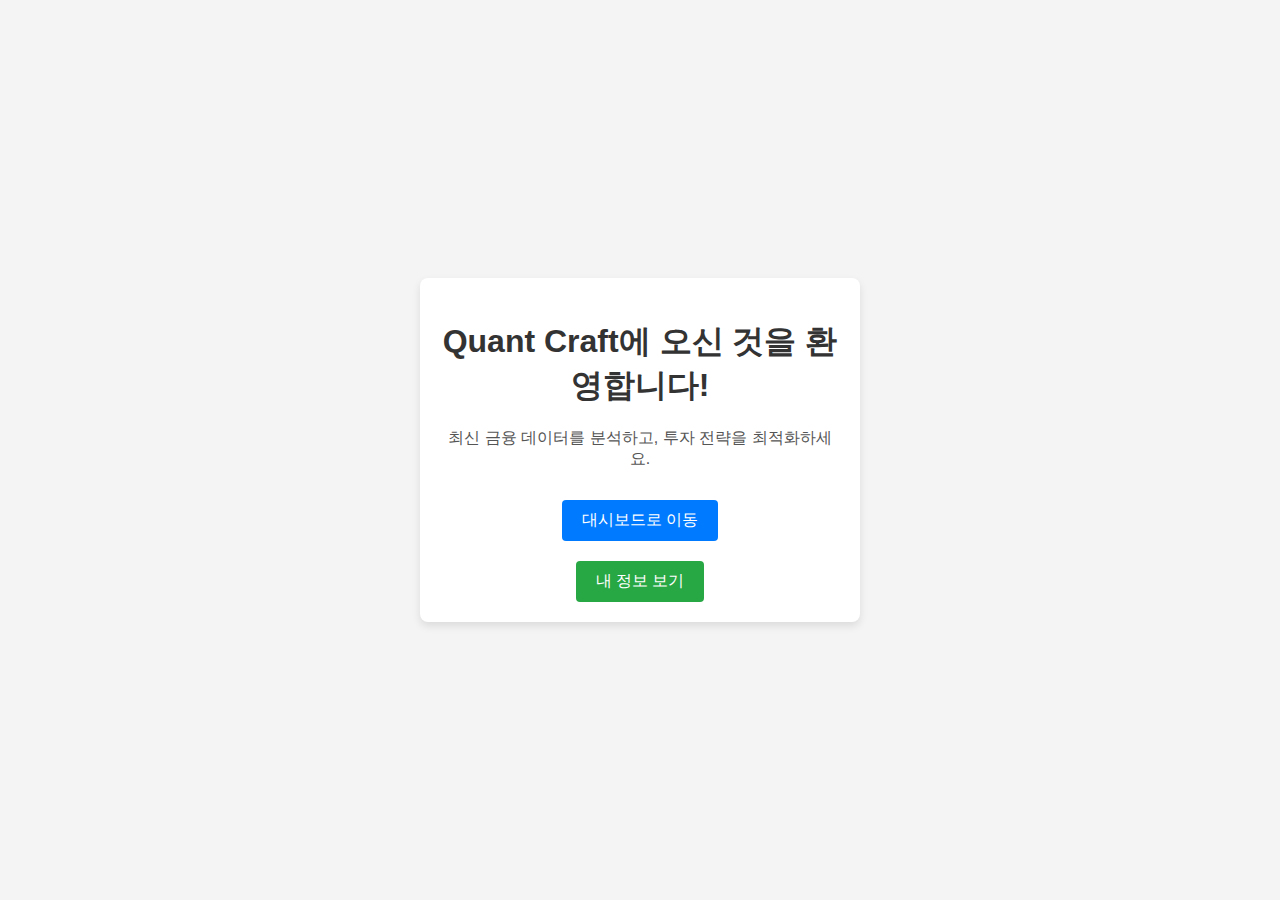
==== backend/src/main/resources/templates/index.html @ 1e24c942 "refactor: 로그인 프론트 코드 구현" ====
<!DOCTYPE html>
<html lang="en">
<head>
    <meta charset="UTF-8">
    <meta name="viewport" content="width=device-width, initial-scale=1.0">
    <title>Quant Craft - 홈</title>
    <link rel="stylesheet" href="css/styles.css">
</head>
<body>
<div class="container">
    <h1>Quant Craft에 오신 것을 환영합니다!</h1>
    <p>최신 금융 데이터를 분석하고, 투자 전략을 최적화하세요.</p>
    <a href="/dashboard" class="btn">대시보드로 이동</a>
    <br>
    <a href="/profile" class="btn profile-btn">내 정보 보기</a>
</div>
</body>
</html>
---- backend/src/main/resources/templates/css/styles.css ----
body {
    font-family: Arial, sans-serif;
    background-color: #f4f4f4;
    margin: 0;
    padding: 0;
    display: flex;
    justify-content: center;
    align-items: center;
    height: 100vh;
}

.container {
    background-color: #ffffff;
    padding: 20px;
    border-radius: 8px;
    box-shadow: 0 4px 8px rgba(0, 0, 0, 0.1);
    text-align: center;
    max-width: 400px;
    width: 100%;
}

h1 {
    color: #333333;
    margin-bottom: 20px;
}

p {
    color: #555555;
    margin-bottom: 30px;
}

.btn {
    display: inline-block;
    padding: 10px 20px;
    color: #ffffff;
    background-color: #007BFF;
    border: none;
    border-radius: 4px;
    text-decoration: none;
    font-size: 16px;
    cursor: pointer;
    transition: background-color 0.3s ease;
}

.btn:hover {
    background-color: #0056b3;
}

.profile-btn {
    margin-top: 20px;
    background-color: #28a745;
}

.profile-btn:hover {
    background-color: #218838;
}
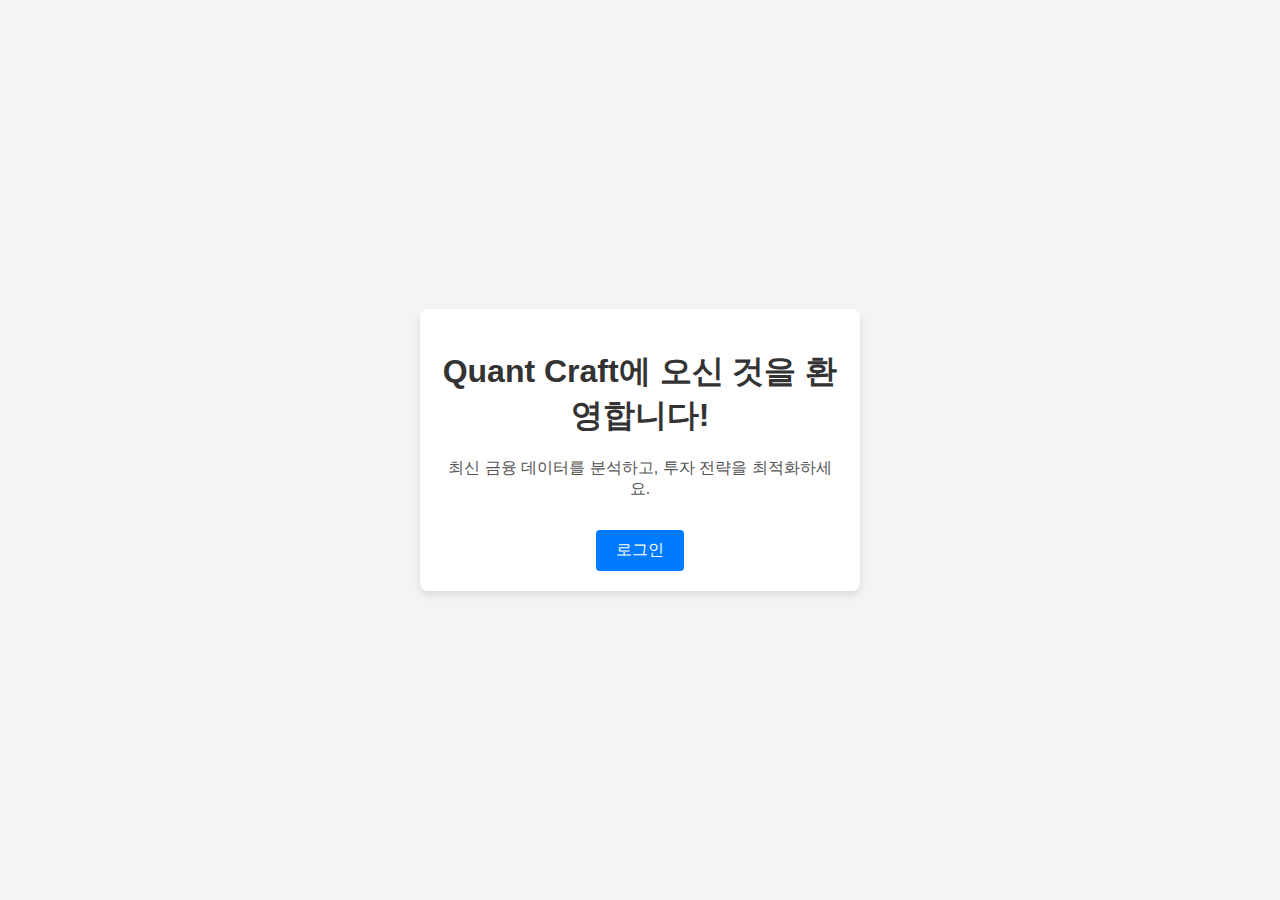
==== commit 09282f21: "refactor: 인가 로직 수정" ====
--- a/backend/src/main/resources/templates/index.html
+++ b/backend/src/main/resources/templates/index.html
@@ -6,13 +6,52 @@
     <title>Quant Craft - 홈</title>
     <link rel="stylesheet" href="css/styles.css">
 </head>
-<body>
 <div class="container">
     <h1>Quant Craft에 오신 것을 환영합니다!</h1>
     <p>최신 금융 데이터를 분석하고, 투자 전략을 최적화하세요.</p>
-    <a href="/dashboard" class="btn">대시보드로 이동</a>
-    <br>
-    <a href="/profile" class="btn profile-btn">내 정보 보기</a>
+
+    <div id="auth-area"></div>
 </div>
-</body>
+
+<script>
+    function checkAuth() {
+        const accessToken = localStorage.getItem('accessToken');
+        const authArea = document.getElementById('auth-area');
+
+        if (accessToken) {
+            authArea.innerHTML = `
+                <a href="/dashboard" class="btn">대시보드로 이동</a>
+                <br>
+                <a href="/profile" class="btn profile-btn">내 정보 보기</a>
+                <br>
+                <button id="logout-btn" class="btn">로그아웃</button>
+            `;
+
+            document.getElementById('logout-btn').addEventListener('click', async () => {
+                await fetch('/logout', {
+                    method: 'POST',
+                    headers: {
+                        'Content-Type': 'application/json'
+                    }
+                });
+
+                localStorage.removeItem('accessToken');
+                localStorage.removeItem('refreshToken');
+            });
+
+        } else {
+            authArea.innerHTML = `
+                <button id="login-btn" class="btn">로그인</button>
+            `;
+
+            document.getElementById('login-btn').addEventListener('click', () => {
+                window.location.href = '/login';
+            });
+        }
+    }
+
+    document.addEventListener("DOMContentLoaded", () => {
+        checkAuth();
+    });
+</script>
 </html>
